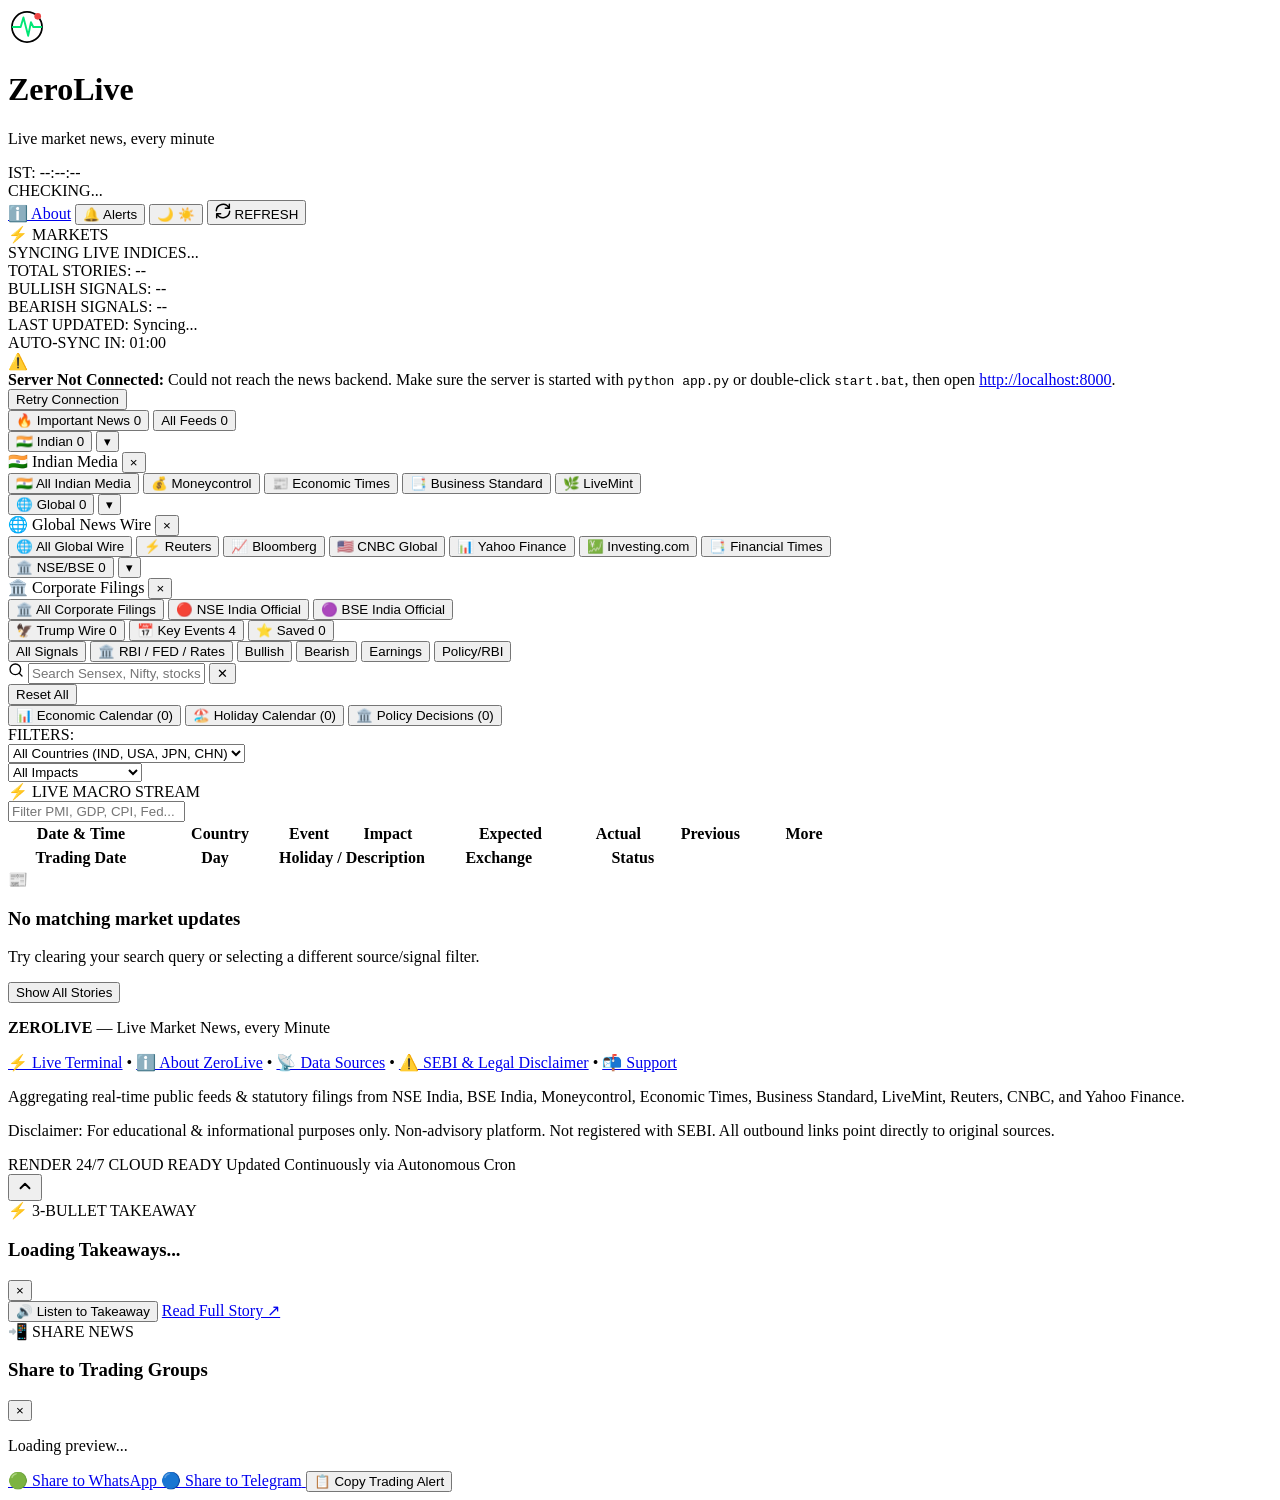
==== frontend/index.html @ 869ae9a9 "Add files via upload" ====
<!DOCTYPE html>
<html lang="en">
<head>
  <meta charset="UTF-8">
  <meta name="viewport" content="width=device-width, initial-scale=1.0, maximum-scale=1.0, user-scalable=no">
  <title>ZeroLive – Live Stock Market News, NSE & BSE Updates Every 5 Minutes</title>
  <meta name="description" content="Real-time Indian and global stock market news from Economic Times, Business Standard, Yahoo Finance, CNBC and more — updated every 5 minutes.">
  <meta name="keywords" content="stock market news, NSE, BSE, live market news, Indian stock market, share market news">

  <!-- Open Graph (for WhatsApp/Telegram/social link previews) -->
  <meta property="og:title" content="ZeroLive – Live Market News">
  <meta property="og:description" content="Live market news, every minute.">
  <meta property="og:image" content="https://zerolive.in/preview.png">
  <meta property="og:url" content="https://zerolive.in">
  <meta property="og:type" content="website">

  <!-- Twitter Card -->
  <meta name="twitter:card" content="summary_large_image">
  <meta name="twitter:title" content="ZeroLive – Live Market News">
  <meta name="twitter:description" content="Live market news, every minute.">
  <meta name="twitter:image" content="https://zerolive.in/preview.png">

  <link rel="canonical" href="https://zerolive.in">

  <!-- PWA Web App Manifest & Theme Color -->
  <link rel="manifest" href="/manifest.json">
  <meta name="theme-color" content="#0a0a0c">

  <!-- iOS PWA Specific Meta Tags -->
  <link rel="apple-touch-icon" href="/icons/icon-192.png">
  <meta name="apple-mobile-web-app-capable" content="yes">
  <meta name="apple-mobile-web-app-status-bar-style" content="black-translucent">
  <meta name="apple-mobile-web-app-title" content="ZeroLive">


  <!-- Google Fonts: Syne / Space Grotesk for display, Inter for high-readability body -->
  <link rel="preconnect" href="https://fonts.googleapis.com">
  <link rel="preconnect" href="https://fonts.gstatic.com" crossorigin>
  <link href="https://fonts.googleapis.com/css2?family=Inter:wght@400;500;600;700&family=JetBrains+Mono:wght@400;600;700&family=Syne:wght@700;800&display=swap" rel="stylesheet">

  <link rel="stylesheet" href="/static/style.css?v=4.7">
  <link rel="icon" href="data:image/svg+xml,<svg xmlns=%22http://www.w3.org/2000/svg%22 viewBox=%220 0 100 100%22><text y=%22.9em%22 font-size=%2290%22>⚡</text></svg>">
  <script>
    // Register Service Worker for ZeroLive Web Push Notifications
    if ('serviceWorker' in navigator) {
      window.addEventListener('load', function() {
        navigator.serviceWorker.register('/service-worker.js', { scope: '/' })
          .then(function(reg) {
            console.log('ZeroLive ServiceWorker registered with scope:', reg.scope);
          })
          .catch(function(err) {
            console.warn('ServiceWorker registration error:', err);
          });
      });
    }
  </script>
</head>
<body>
  <div class="app-container">
    <!-- Top Navigation / Ticker Header -->
    <header class="top-nav">
      <div class="nav-container">
        <div class="brand-section">
          <div class="brand-logo">
            <svg class="zerolive-logo-svg" width="38" height="38" viewBox="0 0 48 48" fill="none" xmlns="http://www.w3.org/2000/svg">
              <!-- Outer Circle Ring -->
              <circle cx="24" cy="24" r="19" class="logo-circle-ring" stroke="currentColor" stroke-width="2.2" />
              <!-- Green ECG Heartbeat Waveform -->
              <path d="M6 24H16L19.5 12L25.5 35L29 18L32 24H42" stroke="#00e676" stroke-width="2.4" stroke-linecap="round" stroke-linejoin="round" />
              <!-- Coral Red Live Dot -->
              <circle cx="37.5" cy="10.5" r="4.2" fill="#ef4444" />
            </svg>
          </div>
          <div class="brand-text">
            <h1 class="brand-title">Zero<span class="accent-live">Live</span></h1>
            <p class="brand-tagline">Live market news, every minute</p>
          </div>
        </div>

        <div class="market-meta-section">
          <!-- Live Running IST Clock -->
          <div class="live-clock-pill" id="liveClockPill" title="Live Indian Standard Time (IST - UTC+5:30)">
            <span class="clock-pulse-dot"></span>
            <span class="clock-label">IST:</span>
            <span class="clock-time font-mono" id="liveClockText">--:--:--</span>
          </div>

          <!-- NSE/BSE Market Status Badge -->
          <div class="market-status-pill" id="marketStatusPill" title="Calculated based on IST Market Hours (09:15 - 15:30)">
            <span class="status-dot" id="marketStatusDot"></span>
            <span class="status-text" id="marketStatusText">CHECKING...</span>
          </div>

          <!-- Controls -->
          <div class="sync-controls">
            <!-- About Page Link -->
            <a href="/about" class="btn-nav-about" title="About ZeroLive, Methodology & SEBI Disclaimer">ℹ️ About</a>

            <!-- Push Notification Button -->
            <button class="btn-push-toggle" id="pushToggleBtn" title="Enable Breaking Market Push Notifications" aria-label="Enable Push Notifications">
              <span class="push-icon" id="pushIcon">🔔</span>
              <span class="push-label" id="pushLabel">Alerts</span>
            </button>

            <!-- Theme Toggle Button -->
            <button class="btn-theme-toggle" id="themeToggleBtn" title="Switch Light/Dark Theme" aria-label="Toggle Theme">
              <span class="theme-icon theme-icon-dark">🌙</span>
              <span class="theme-icon theme-icon-light hidden">☀️</span>
            </button>
            <button class="btn-refresh" id="refreshBtn" title="Fetch latest news immediately" aria-label="Refresh News">
              <svg class="refresh-icon" width="16" height="16" viewBox="0 0 24 24" fill="none" stroke="currentColor" stroke-width="2.2" stroke-linecap="round" stroke-linejoin="round">
                <path d="M21.5 2v6h-6M2.5 22v-6h6M2 11.5a10 10 0 0 1 18.8-4.3M22 12.5a10 10 0 0 1-18.8 4.2"/>
              </svg>
              <span class="refresh-label">REFRESH</span>
            </button>
          </div>
        </div>
      </div>

      <!-- Real-Time Market Indices Ribbon -->
      <div class="market-ticker-wrap" id="marketTickerWrap">
        <div class="ticker-badge"><span>⚡</span> MARKETS</div>
        <div class="ticker-viewport">
          <div class="market-ticker-track" id="marketTickerTrack">
            <!-- Dynamically populated live indices -->
            <div class="ticker-item"><span class="ticker-name">SYNCING LIVE INDICES...</span></div>
          </div>
        </div>
      </div>

      <!-- Live Broadcast / Stats Bar -->
      <div class="stats-bar">
        <div class="stats-bar-inner">
          <div class="stat-item">
            <span class="stat-label">TOTAL STORIES:</span>
            <span class="stat-value" id="statTotalArticles">--</span>
          </div>
          <div class="stat-divider"></div>
          <div class="stat-item">
            <span class="stat-label">BULLISH SIGNALS:</span>
            <span class="stat-value text-gain" id="statBullishCount">--</span>
          </div>
          <div class="stat-divider"></div>
          <div class="stat-item">
            <span class="stat-label">BEARISH SIGNALS:</span>
            <span class="stat-value text-loss" id="statBearishCount">--</span>
          </div>
          <div class="stat-divider"></div>
          <div class="stat-item">
            <span class="stat-label">LAST UPDATED:</span>
            <span class="stat-value text-secondary font-mono" id="lastUpdatedTime">Syncing...</span>
          </div>
          <div class="stat-divider"></div>
          <div class="stat-item timer-item">
            <span class="stat-label">AUTO-SYNC IN:</span>
            <span class="stat-value text-cyan font-mono" id="autoRefreshCountdown">01:00</span>
          </div>
        </div>
      </div>
    </header>

    <!-- Main Content Stream Area -->
    <main class="main-content">
      <!-- Connection Alert Banner (Shown if local server is unreachable or opened via file://) -->
      <div class="connection-banner hidden" id="connectionBanner">
        <div class="banner-content">
          <span class="banner-icon">⚠️</span>
          <div class="banner-text">
            <strong>Server Not Connected:</strong> Could not reach the news backend. Make sure the server is started with <code>python app.py</code> or double-click <code>start.bat</code>, then open <a href="http://localhost:8000" id="bannerLocalhostLink">http://localhost:8000</a>.
          </div>
        </div>
        <button class="banner-retry-btn" id="bannerRetryBtn">Retry Connection</button>
      </div>

      <!-- Filter & Search Toolbar -->
      <section class="control-panel">
        <div class="control-panel-wrapper">
          <!-- Source Filter Tabs (7 Tabs with Important News as Default) -->
          <div class="source-tabs" role="tablist">
            <!-- 1. Important News (DEFAULT TAB) -->
            <button class="source-tab active tab-important" id="sourceImportant" data-source="All" data-type="important" role="tab" aria-selected="true">
              🔥 Important News <span class="tab-badge" id="badgeImportant">0</span>
            </button>

            <!-- 2. All Feeds (Unchanged, no filter, everything) -->
            <button class="source-tab" id="sourceAll" data-source="All" data-type="all" role="tab" aria-selected="false">
              All Feeds <span class="tab-badge" id="badgeAll">0</span>
            </button>

            <!-- 3. Indian Media with Dropdown -->
            <div class="source-tab-group" id="groupIndian">
              <button class="source-tab tab-group-btn tab-mc" id="sourceIndian" data-source="indian" data-type="all" role="tab" aria-selected="false">
                🇮🇳 Indian <span class="tab-badge" id="badgeIndian">0</span>
              </button>
              <button class="tab-dropdown-trigger" id="triggerIndian" title="Select specific Indian news source" aria-label="Indian Media Options">▾</button>
              <div class="tab-dropdown-menu" id="menuIndian">
                <div class="menu-mobile-header">
                  <span class="menu-mobile-title">🇮🇳 Indian Media</span>
                  <button class="menu-close-btn" aria-label="Close menu">&times;</button>
                </div>
                <button class="dropdown-item active" data-source="indian" data-type="all" data-parent="groupIndian">🇮🇳 All Indian Media</button>
                <button class="dropdown-item" data-source="Moneycontrol" data-type="all" data-parent="groupIndian">💰 Moneycontrol</button>
                <button class="dropdown-item" data-source="Economic Times" data-type="all" data-parent="groupIndian">📰 Economic Times</button>
                <button class="dropdown-item" data-source="Business Standard" data-type="all" data-parent="groupIndian">📑 Business Standard</button>
                <button class="dropdown-item" data-source="LiveMint" data-type="all" data-parent="groupIndian">🌿 LiveMint</button>
              </div>
            </div>

            <!-- 4. International with Dropdown -->
            <div class="source-tab-group" id="groupInternational">
              <button class="source-tab tab-group-btn tab-reuters" id="sourceInternational" data-source="international" data-type="all" role="tab" aria-selected="false">
                🌐 Global <span class="tab-badge" id="badgeInternational">0</span>
              </button>
              <button class="tab-dropdown-trigger" id="triggerInternational" title="Select specific global source" aria-label="International Options">▾</button>
              <div class="tab-dropdown-menu" id="menuInternational">
                <div class="menu-mobile-header">
                  <span class="menu-mobile-title">🌐 Global News Wire</span>
                  <button class="menu-close-btn" aria-label="Close menu">&times;</button>
                </div>
                <button class="dropdown-item active" data-source="international" data-type="all" data-parent="groupInternational">🌐 All Global Wire</button>
                <button class="dropdown-item" data-source="Reuters" data-type="all" data-parent="groupInternational">⚡ Reuters</button>
                <button class="dropdown-item" data-source="Bloomberg" data-type="all" data-parent="groupInternational">📈 Bloomberg</button>
                <button class="dropdown-item" data-source="CNBC" data-type="all" data-parent="groupInternational">🇺🇸 CNBC Global</button>
                <button class="dropdown-item" data-source="Yahoo Finance" data-type="all" data-parent="groupInternational">📊 Yahoo Finance</button>
                <button class="dropdown-item" data-source="Investing.com" data-type="all" data-parent="groupInternational">💹 Investing.com</button>
                <button class="dropdown-item" data-source="Financial Times" data-type="all" data-parent="groupInternational">📑 Financial Times</button>
              </div>
            </div>

            <!-- 5. Filings (Renamed from Exchange, Filter: type="filing") -->
            <div class="source-tab-group" id="groupFilings">
              <button class="source-tab tab-group-btn tab-nse" id="sourceFilings" data-source="filings" data-type="filing" role="tab" aria-selected="false">
                🏛️ NSE/BSE <span class="tab-badge" id="badgeFilings">0</span>
              </button>
              <button class="tab-dropdown-trigger" id="triggerFilings" title="Select specific filing source" aria-label="Filing Options">▾</button>
              <div class="tab-dropdown-menu" id="menuFilings">
                <div class="menu-mobile-header">
                  <span class="menu-mobile-title">🏛️ Corporate Filings</span>
                  <button class="menu-close-btn" aria-label="Close menu">&times;</button>
                </div>
                <button class="dropdown-item active" data-source="filings" data-type="filing" data-parent="groupFilings">🏛️ All Corporate Filings</button>
                <button class="dropdown-item" data-source="NSE India" data-type="filing" data-parent="groupFilings">🔴 NSE India Official</button>
                <button class="dropdown-item" data-source="BSE India" data-type="filing" data-parent="groupFilings">🟣 BSE India Official</button>
              </div>
            </div>

            <!-- 6. Trump Wire -->
            <button class="source-tab tab-trump" id="sourceTrump" data-source="Trump Wire" data-type="all" role="tab" aria-selected="false">
              🦅 Trump Wire <span class="tab-badge" id="badgeTrump">0</span>
            </button>

            <!-- 7. Key Events (NEW DEDICATED TAB) -->
            <button class="source-tab tab-events" id="sourceEvents" data-source="Events" data-type="events" role="tab" aria-selected="false">
              📅 Key Events <span class="tab-badge" id="badgeEvents">4</span>
            </button>

            <!-- 8. Saved Stories -->
            <button class="source-tab tab-bookmarks" id="sourceBookmarks" data-source="Bookmarks" data-type="all" role="tab" aria-selected="false">
              ⭐ Saved <span class="tab-badge" id="badgeBookmarks">0</span>
            </button>
          </div>

          <!-- Secondary Filters: Sentiment & Search -->
          <div class="filter-actions" id="filterActionsBar">
            <!-- Sentiment & Key Macro Event Pills -->
            <div class="sentiment-pills">
              <button class="sentiment-pill active" data-sentiment="All">All Signals</button>
              <button class="sentiment-pill pill-macro" data-sentiment="MACRO_EVENTS" title="Key Indian & Global Central Bank Events (RBI, FED, Rate Decisions, Inflation, Policy)">
                <span class="pill-dot macro-dot"></span>🏛️ RBI / FED / Rates
              </button>
              <button class="sentiment-pill pill-bullish" data-sentiment="BULLISH">
                <span class="pill-dot gain-dot"></span>Bullish
              </button>
              <button class="sentiment-pill pill-bearish" data-sentiment="BEARISH">
                <span class="pill-dot loss-dot"></span>Bearish
              </button>
              <button class="sentiment-pill pill-earnings" data-sentiment="EARNINGS">
                <span class="pill-dot earnings-dot"></span>Earnings
              </button>
              <button class="sentiment-pill pill-policy" data-sentiment="POLICY">
                <span class="pill-dot policy-dot"></span>Policy/RBI
              </button>
            </div>

            <!-- Instant Search Input -->
            <div class="search-box">
              <svg class="search-icon" width="16" height="16" viewBox="0 0 24 24" fill="none" stroke="currentColor" stroke-width="2" stroke-linecap="round" stroke-linejoin="round">
                <circle cx="11" cy="11" r="8"></circle>
                <line x1="21" y1="21" x2="16.65" y2="16.65"></line>
              </svg>
              <input type="text" id="searchInput" placeholder="Search Sensex, Nifty, stocks, RBI..." autocomplete="off">
              <button class="clear-search-btn hidden" id="clearSearchBtn" aria-label="Clear Search">✕</button>
            </div>
          </div>
        </div>
      </section>

      <!-- Active Filter Chips Summary (if any) -->
      <div class="active-query-bar hidden" id="activeQueryBar">
        <span class="active-query-text" id="activeQueryText"></span>
        <button class="btn-reset-filters" id="resetFiltersBtn">Reset All</button>
      </div>

      <!-- Dedicated Key Events & Economic Calendar Container (Visible when Key Events Tab is active) -->
      <div class="events-wrapper hidden" id="eventsWrapper">
        <!-- Sub-Navigation Switcher (Economic / Holidays / Policy Decisions) -->
        <div class="calendar-header-bar">
          <div class="calendar-subnav" role="tablist">
            <button class="calendar-subtab active" data-subtab="economic" role="tab" aria-selected="true">
              📊 Economic Calendar (<span id="countEconomicCal">0</span>)
            </button>
            <button class="calendar-subtab" data-subtab="holidays" role="tab" aria-selected="false">
              🏖️ Holiday Calendar (<span id="countHolidaysCal">0</span>)
            </button>
            <button class="calendar-subtab" data-subtab="policy" role="tab" aria-selected="false">
              🏛️ Policy Decisions (<span id="countPolicyCal">0</span>)
            </button>
          </div>
        </div>

        <!-- Filter Controls Bar (Country, Impact, Search) -->
        <div class="calendar-controls" id="calendarControlsBar">
          <div class="calendar-filters-left">
            <span class="calendar-filter-label">FILTERS:</span>
            <!-- Country Dropdown Filter -->
            <div class="calendar-select-wrap">
              <select id="calendarCountryFilter" class="calendar-select" aria-label="Filter by Country">
                <option value="All">All Countries (IND, USA, JPN, CHN)</option>
                <option value="India">🇮🇳 India</option>
                <option value="USA">🇺🇸 USA</option>
                <option value="Japan">🇯🇵 Japan</option>
                <option value="China">🇨🇳 China</option>
              </select>
            </div>

            <!-- Impact Dropdown Filter -->
            <div class="calendar-select-wrap">
              <select id="calendarImpactFilter" class="calendar-select" aria-label="Filter by Impact">
                <option value="All">All Impacts</option>
                <option value="High">🔴 High Impact</option>
                <option value="Medium">🟡 Medium Impact</option>
                <option value="Low">🔵 Low Impact</option>
              </select>
            </div>
          </div>

          <div class="calendar-filters-right">
            <div class="calendar-date-pill">
              <span>⚡ LIVE MACRO STREAM</span>
            </div>
            <div class="calendar-search-wrap">
              <input type="text" id="calendarSearchInput" placeholder="Filter PMI, GDP, CPI, Fed..." autocomplete="off">
            </div>
          </div>
        </div>

        <!-- 1. Economic Calendar Table View -->
        <div class="calendar-view-pane" id="paneEconomic">
          <div class="calendar-table-wrap">
            <table class="economic-calendar-table">
              <thead>
                <tr>
                  <th style="width: 140px;">Date & Time</th>
                  <th style="width: 130px;">Country</th>
                  <th>Event</th>
                  <th style="width: 110px; text-align: center;">Impact</th>
                  <th style="width: 95px; text-align: right;">Expected</th>
                  <th style="width: 95px; text-align: right;">Actual</th>
                  <th style="width: 95px; text-align: right;">Previous</th>
                  <th style="width: 120px; text-align: center;">More</th>
                </tr>
              </thead>
              <tbody id="economicCalendarTbody">
                <!-- Dynamically populated rows -->
              </tbody>
            </table>
          </div>
        </div>

        <!-- 2. Holidays Calendar View -->
        <div class="calendar-view-pane hidden" id="paneHolidays">
          <div class="calendar-table-wrap">
            <table class="economic-calendar-table holiday-table">
              <thead>
                <tr>
                  <th style="width: 140px;">Trading Date</th>
                  <th style="width: 120px;">Day</th>
                  <th>Holiday / Description</th>
                  <th style="width: 140px;">Exchange</th>
                  <th style="width: 120px; text-align: center;">Status</th>
                </tr>
              </thead>
              <tbody id="holidaysCalendarTbody">
                <!-- Dynamically populated rows -->
              </tbody>
            </table>
          </div>
        </div>

        <!-- 3. Policy Decisions Cards View -->
        <div class="calendar-view-pane hidden" id="panePolicy">
          <div class="events-grid" id="eventsGrid">
            <!-- Dynamically populated policy cards -->
          </div>
        </div>
      </div>

      <!-- Feed Container -->
      <div class="feed-wrapper" id="feedWrapper">
        <!-- Skeleton Loading State -->
        <div class="skeleton-grid" id="skeletonGrid">
          <div class="news-card skeleton-card"></div>
          <div class="news-card skeleton-card"></div>
          <div class="news-card skeleton-card"></div>
          <div class="news-card skeleton-card"></div>
          <div class="news-card skeleton-card"></div>
          <div class="news-card skeleton-card"></div>
        </div>

        <!-- Real Cards Stream -->
        <div class="news-grid hidden" id="newsGrid"></div>

        <!-- Empty State -->
        <div class="empty-state hidden" id="emptyState">
          <div class="empty-icon">📰</div>
          <h3 class="empty-title">No matching market updates</h3>
          <p class="empty-desc">Try clearing your search query or selecting a different source/signal filter.</p>
          <button class="btn-primary" id="emptyResetBtn">Show All Stories</button>
        </div>
      </div>
    </main>

    <!-- Footer -->
    <footer class="app-footer">
      <div class="footer-content">
        <div class="footer-left">
          <p class="footer-brand"><strong>ZEROLIVE</strong> — Live Market News, every Minute</p>
          <div class="footer-links">
            <a href="/" class="footer-link">⚡ Live Terminal</a>
            <span class="footer-dot">•</span>
            <a href="/about" class="footer-link">ℹ️ About ZeroLive</a>
            <span class="footer-dot">•</span>
            <a href="/about#sources" class="footer-link">📡 Data Sources</a>
            <span class="footer-dot">•</span>
            <a href="/about#disclaimer" class="footer-link">⚠️ SEBI & Legal Disclaimer</a>
            <span class="footer-dot">•</span>
            <a href="/about#contact" class="footer-link">📬 Support</a>
          </div>
          <p class="footer-sources">Aggregating real-time public feeds & statutory filings from NSE India, BSE India, Moneycontrol, Economic Times, Business Standard, LiveMint, Reuters, CNBC, and Yahoo Finance.</p>
          <p class="footer-disclaimer">Disclaimer: For educational & informational purposes only. Non-advisory platform. Not registered with SEBI. All outbound links point directly to original sources.</p>
        </div>
        <div class="footer-right">
          <span class="badge-deploy">RENDER 24/7 CLOUD READY</span>
          <span class="footer-copyright">Updated Continuously via Autonomous Cron</span>
        </div>
      </div>
    </footer>
  </div>

  <!-- Global Dropdown Backdrop for Mobile & Desktop -->
  <div class="dropdown-backdrop hidden" id="dropdownBackdrop"></div>

  <!-- Toast Notification Container -->
  <div class="toast-container" id="toastContainer"></div>

  <!-- Floating Back to Top Button -->
  <button class="btn-back-top hidden" id="backToTopBtn" aria-label="Back to top">
    <svg width="18" height="18" viewBox="0 0 24 24" fill="none" stroke="currentColor" stroke-width="2.5" stroke-linecap="round" stroke-linejoin="round">
      <polyline points="18 15 12 9 6 15"></polyline>
    </svg>
  </button>

  <!-- 3-Bullet Instant Takeaway Modal -->
  <div class="modal-overlay hidden" id="tldrModalOverlay">
    <div class="modal-card">
      <div class="drawer-handle-bar"></div>
      <div class="modal-header">
        <div class="modal-title-group">
          <span class="modal-badge">⚡ 3-BULLET TAKEAWAY</span>
          <h3 class="modal-title" id="tldrModalTitle">Loading Takeaways...</h3>
        </div>
        <button class="modal-close-btn" id="tldrModalCloseBtn" aria-label="Close modal">&times;</button>
      </div>
      <div class="modal-body">
        <div class="tldr-bullets" id="tldrBulletsList">
          <!-- Dynamically inserted bullets -->
        </div>
      </div>
      <div class="modal-footer">
        <button class="btn-listen-modal" id="tldrListenBtn">
          <span>🔊</span> <span id="tldrListenText">Listen to Takeaway</span>
        </button>
        <a href="#" target="_blank" class="btn-primary-modal" id="tldrReadFullBtn">Read Full Story ↗</a>
      </div>
    </div>
  </div>

  <!-- Quick Share Modal -->
  <div class="modal-overlay hidden" id="shareModalOverlay">
    <div class="modal-card modal-share">
      <div class="drawer-handle-bar"></div>
      <div class="modal-header">
        <div class="modal-title-group">
          <span class="modal-badge">📲 SHARE NEWS</span>
          <h3 class="modal-title" id="shareModalTitle">Share to Trading Groups</h3>
        </div>
        <button class="modal-close-btn" id="shareModalCloseBtn" aria-label="Close modal">&times;</button>
      </div>
      <div class="modal-body">
        <p class="share-preview-text" id="sharePreviewText">Loading preview...</p>
        <div class="share-options-grid">
          <a href="#" target="_blank" class="share-btn share-whatsapp" id="shareWhatsAppBtn">
            <span class="share-icon">🟢</span>
            <span class="share-label">Share to WhatsApp</span>
          </a>
          <a href="#" target="_blank" class="share-btn share-telegram" id="shareTelegramBtn">
            <span class="share-icon">🔵</span>
            <span class="share-label">Share to Telegram</span>
          </a>
          <button class="share-btn share-copy" id="shareCopyLinkBtn">
            <span class="share-icon">📋</span>
            <span class="share-label" id="shareCopyLabel">Copy Trading Alert</span>
          </button>
        </div>
      </div>
    </div>
  </div>

  <script src="/static/app.js?v=4.6"></script>
</body>
</html>
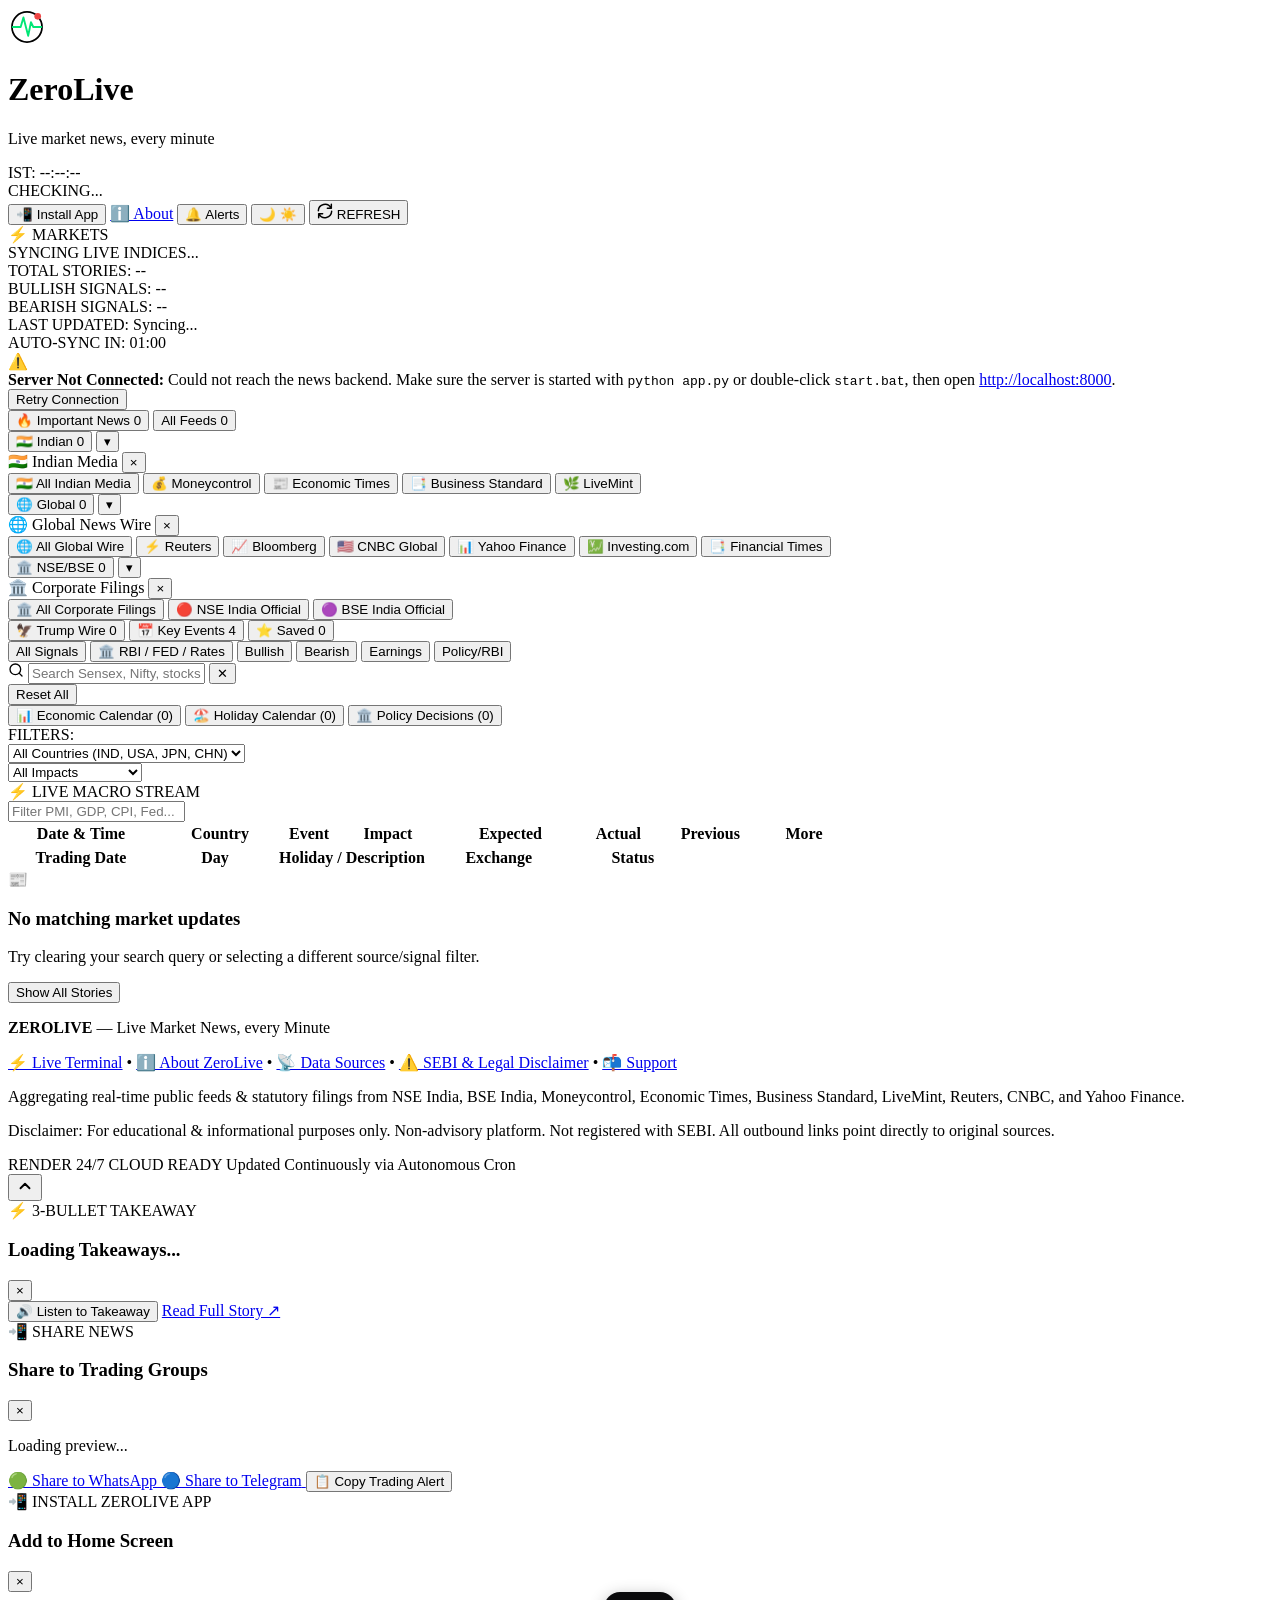
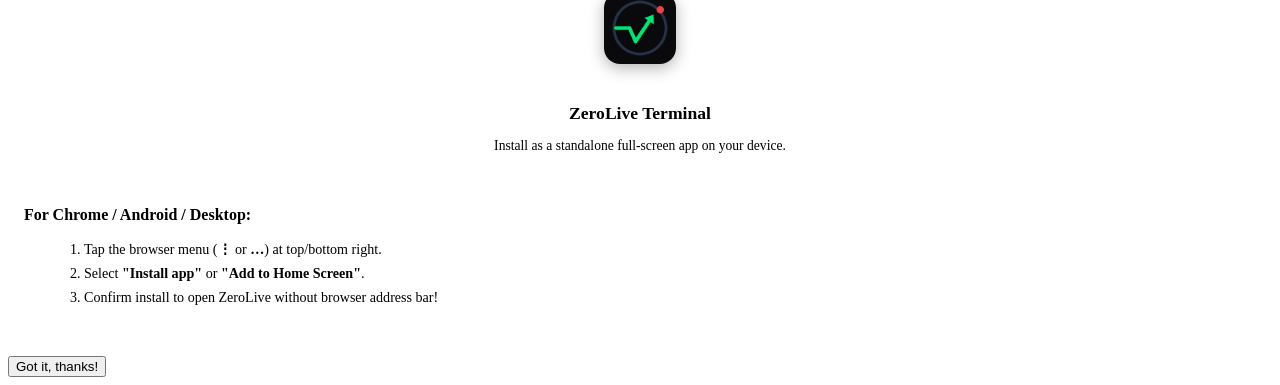
==== commit c0530e0b: "Add files via upload" ====
--- a/frontend/index.html
+++ b/frontend/index.html
@@ -93,6 +93,12 @@
 
           <!-- Controls -->
           <div class="sync-controls">
+            <!-- Install PWA App Button -->
+            <button class="btn-install-pwa" id="installPwaBtn" title="Install ZeroLive App to your device" aria-label="Install App">
+              <span class="install-icon">📲</span>
+              <span class="install-label">Install App</span>
+            </button>
+
             <!-- About Page Link -->
             <a href="/about" class="btn-nav-about" title="About ZeroLive, Methodology & SEBI Disclaimer">ℹ️ About</a>
 
@@ -526,6 +532,48 @@
     </div>
   </div>
 
-  <script src="/static/app.js?v=4.6"></script>
+  <!-- PWA Install Guide Modal (for iOS & unsupported browsers) -->
+  <div class="modal-overlay hidden" id="installModalOverlay">
+    <div class="modal-card">
+      <div class="drawer-handle-bar"></div>
+      <div class="modal-header">
+        <div class="modal-title-group">
+          <span class="modal-badge">📲 INSTALL ZEROLIVE APP</span>
+          <h3 class="modal-title">Add to Home Screen</h3>
+        </div>
+        <button class="modal-close-btn" id="installModalCloseBtn" aria-label="Close modal">&times;</button>
+      </div>
+      <div class="modal-body">
+        <div style="text-align: center; margin-bottom: 1.25rem;">
+          <img src="/icons/icon-192.png" width="72" height="72" style="border-radius: 16px; box-shadow: 0 4px 16px rgba(0,0,0,0.3); margin-bottom: 0.75rem;" alt="ZeroLive Icon">
+          <h4 style="color: var(--text-primary); font-size: 1.1rem; margin-bottom: 0.25rem;">ZeroLive Terminal</h4>
+          <p style="color: var(--text-secondary); font-size: 0.85rem;">Install as a standalone full-screen app on your device.</p>
+        </div>
+        <div class="install-instructions" style="background: var(--bg-surface-2); border: 1px solid var(--border-subtle); border-radius: 8px; padding: 1rem; margin-bottom: 1rem;">
+          <div id="iosInstallGuide" style="display: none;">
+            <p style="font-weight: 700; color: var(--text-primary); margin-bottom: 0.5rem;">For iPhone / iPad (Safari):</p>
+            <ol style="margin-left: 1.25rem; font-size: 0.88rem; color: var(--text-secondary); line-height: 1.7;">
+              <li>Tap the <strong>Share</strong> button (<strong>⎋</strong>) in the Safari toolbar.</li>
+              <li>Scroll down and tap <strong>"Add to Home Screen"</strong> (<strong>➕</strong>).</li>
+              <li>Tap <strong>Add</strong> at the top right to launch directly from your home screen!</li>
+            </ol>
+          </div>
+          <div id="generalInstallGuide">
+            <p style="font-weight: 700; color: var(--text-primary); margin-bottom: 0.5rem;">For Chrome / Android / Desktop:</p>
+            <ol style="margin-left: 1.25rem; font-size: 0.88rem; color: var(--text-secondary); line-height: 1.7;">
+              <li>Tap the browser menu (<strong>⋮</strong> or <strong>…</strong>) at top/bottom right.</li>
+              <li>Select <strong>"Install app"</strong> or <strong>"Add to Home Screen"</strong>.</li>
+              <li>Confirm install to open ZeroLive without browser address bar!</li>
+            </ol>
+          </div>
+        </div>
+      </div>
+      <div class="modal-footer">
+        <button class="btn-primary-modal" id="installModalDismissBtn">Got it, thanks!</button>
+      </div>
+    </div>
+  </div>
+
+  <script src="/static/app.js?v=4.7"></script>
 </body>
 </html>
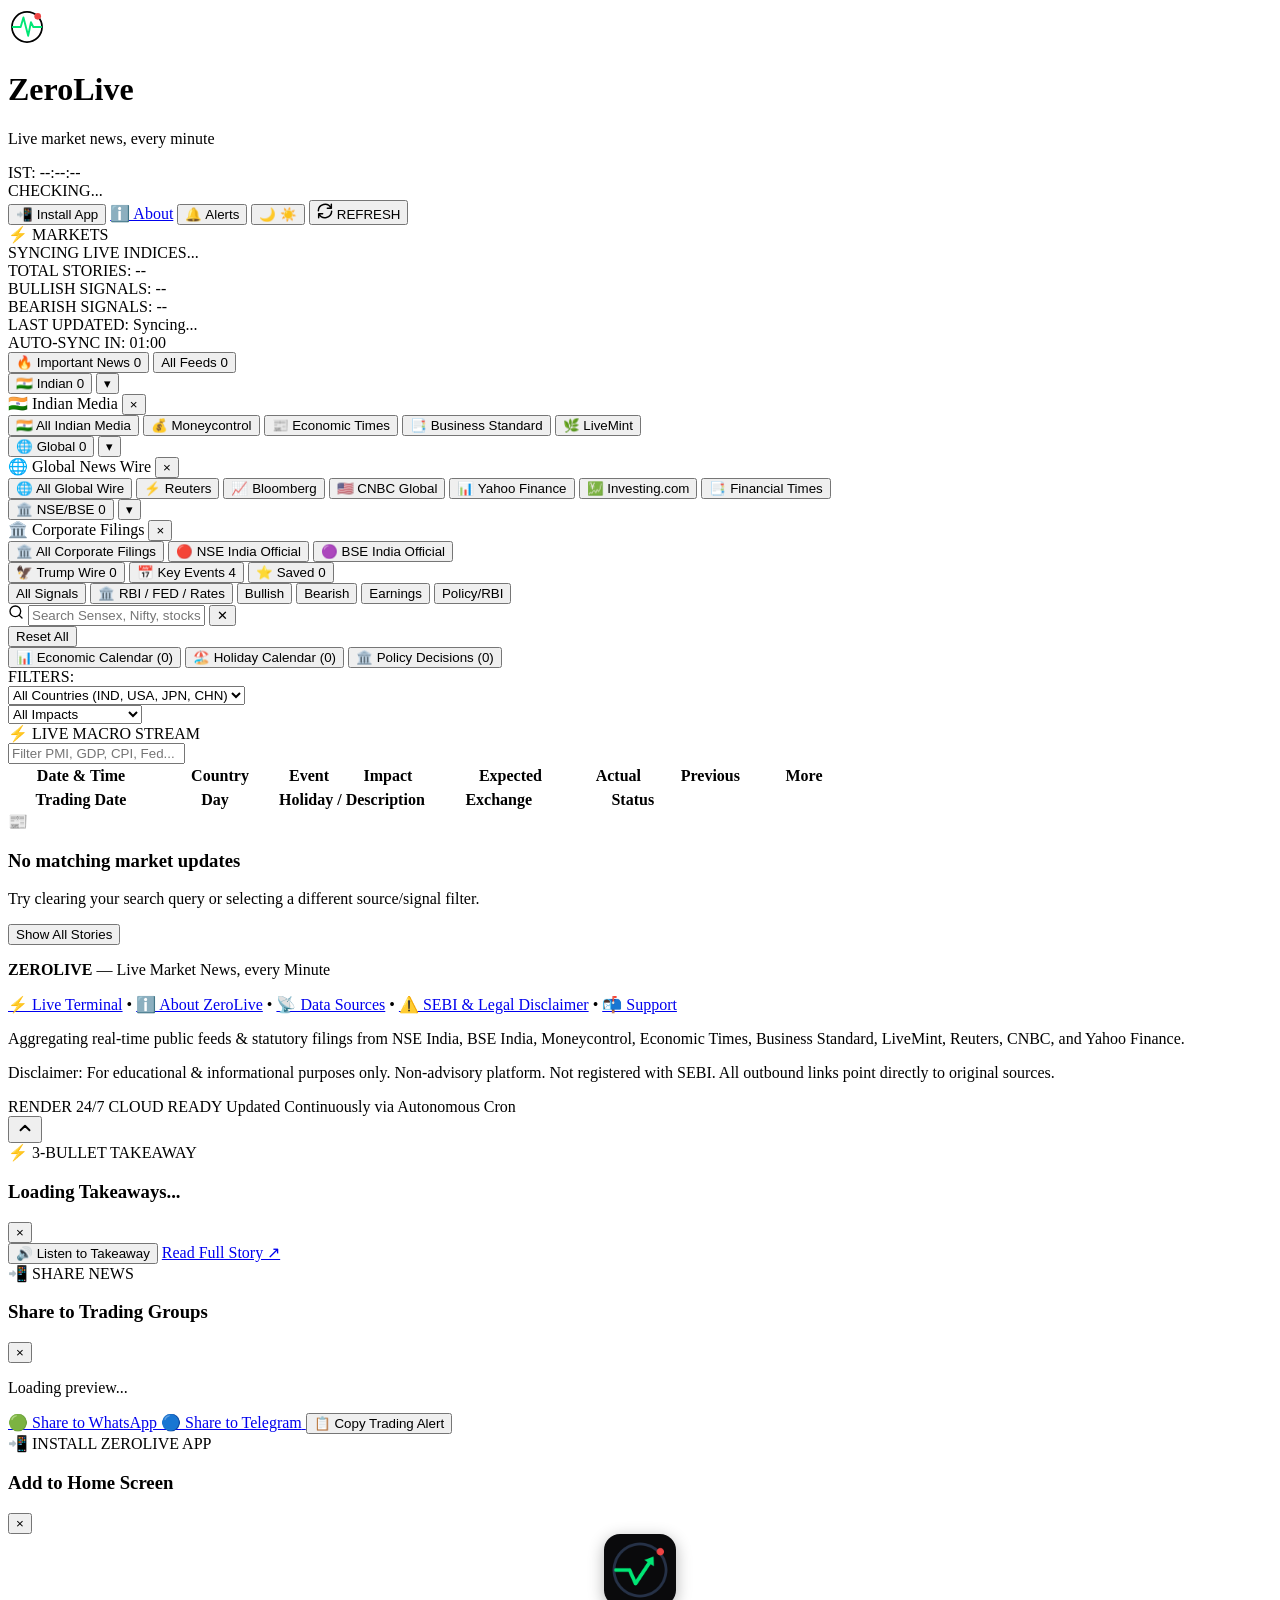
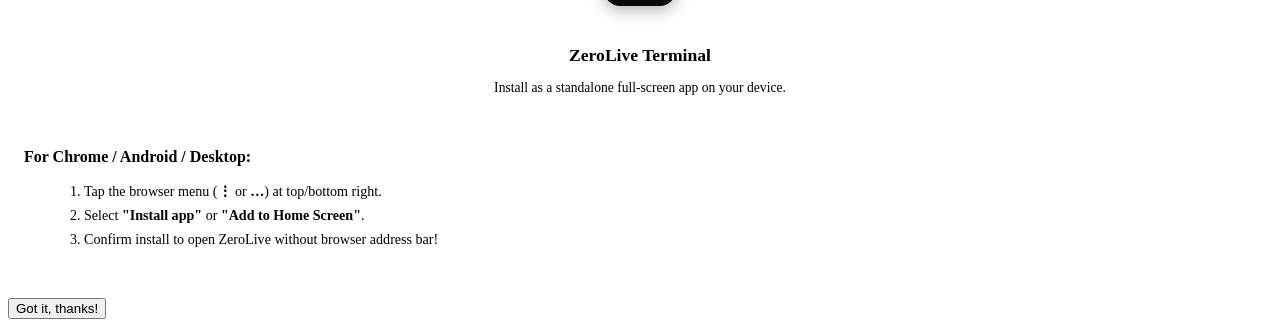
==== commit e033887a: "fix(security): Remove local dev warnings from DOM, render dynamic sync banner after 2 retries, and e" ====
--- a/frontend/index.html
+++ b/frontend/index.html
@@ -167,16 +167,8 @@
 
     <!-- Main Content Stream Area -->
     <main class="main-content">
-      <!-- Connection Alert Banner (Shown if local server is unreachable or opened via file://) -->
-      <div class="connection-banner hidden" id="connectionBanner">
-        <div class="banner-content">
-          <span class="banner-icon">⚠️</span>
-          <div class="banner-text">
-            <strong>Server Not Connected:</strong> Could not reach the news backend. Make sure the server is started with <code>python app.py</code> or double-click <code>start.bat</code>, then open <a href="http://localhost:8000" id="bannerLocalhostLink">http://localhost:8000</a>.
-          </div>
-        </div>
-        <button class="banner-retry-btn" id="bannerRetryBtn">Retry Connection</button>
-      </div>
+      <!-- Live Sync / Connection Alert Banner (Rendered dynamically via JS only after failed retries) -->
+      <div class="connection-banner hidden" id="connectionBanner" role="status" aria-live="polite"></div>
 
       <!-- Filter & Search Toolbar -->
       <section class="control-panel">
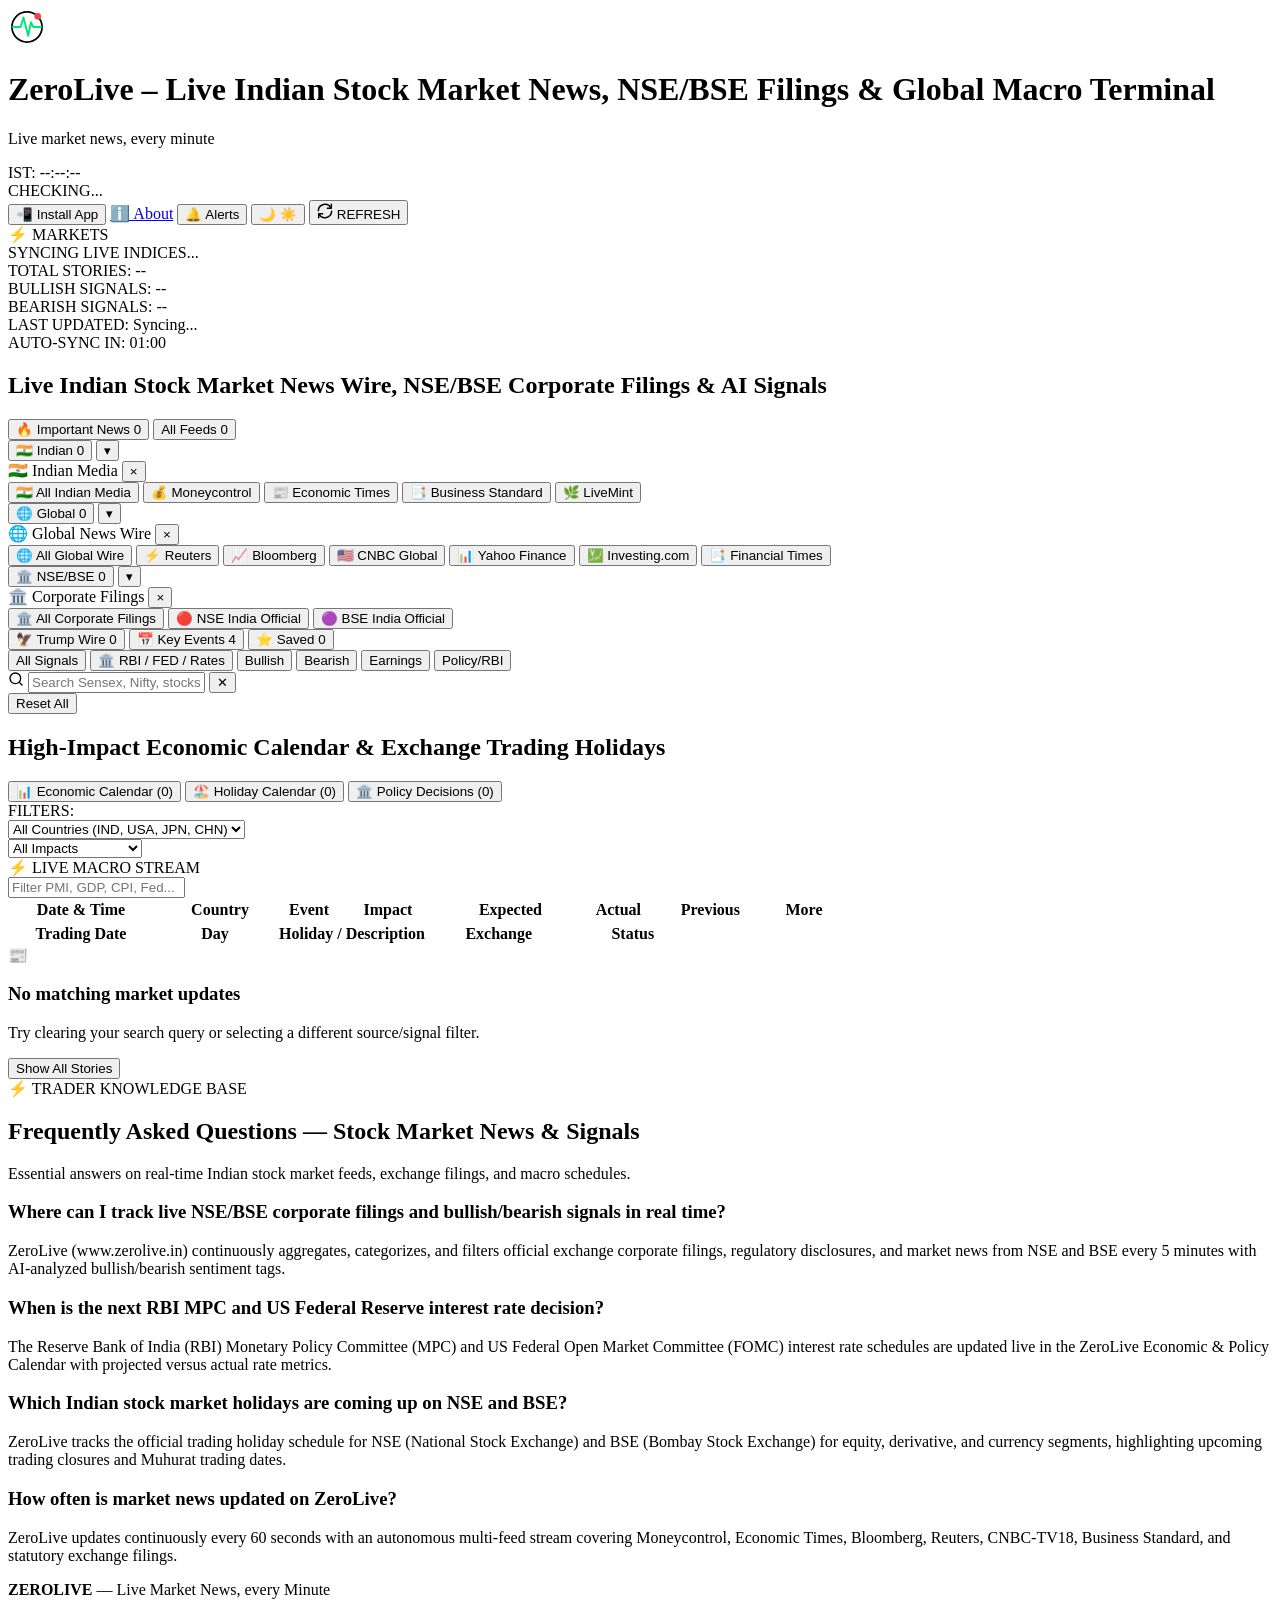
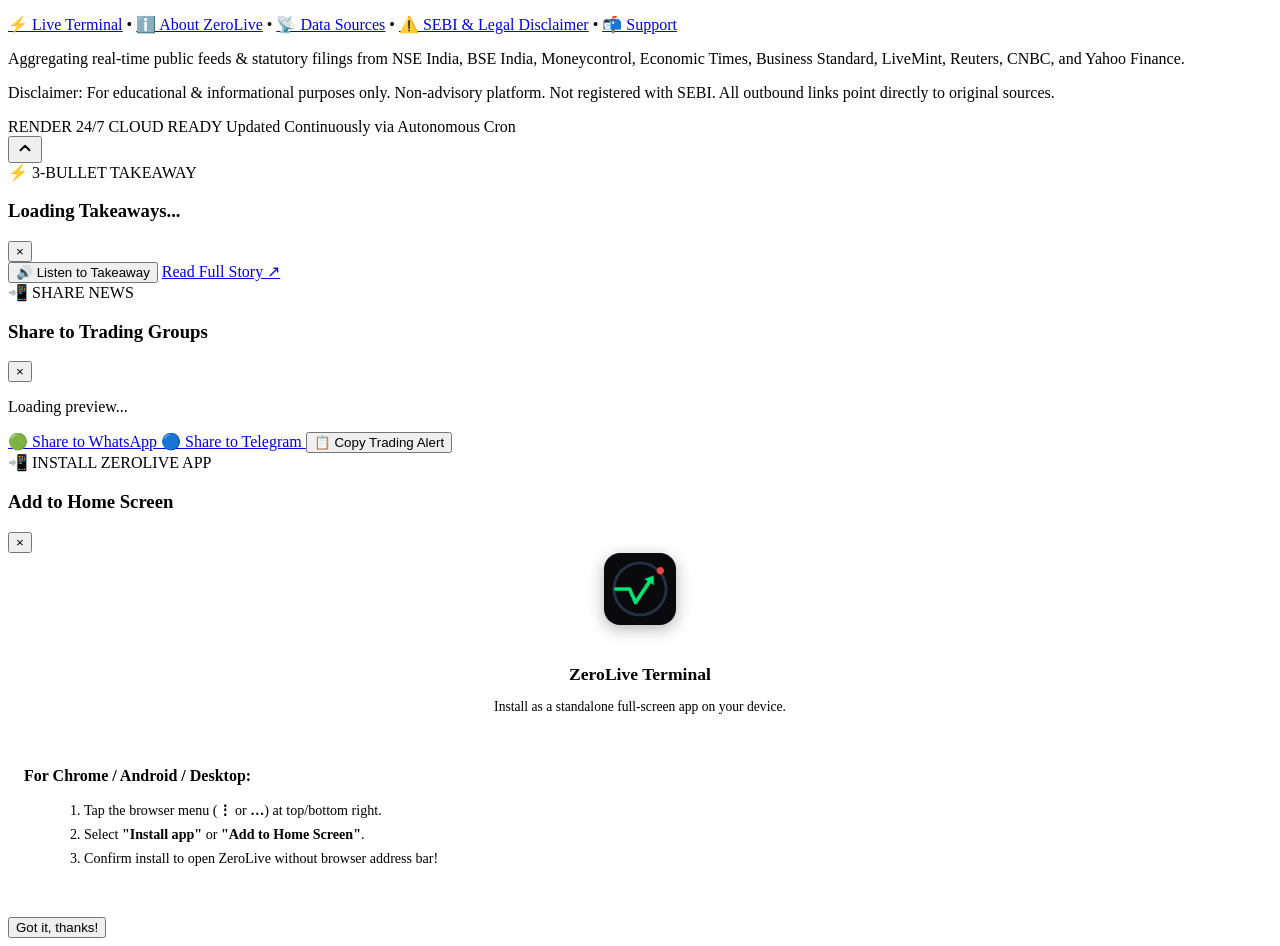
==== commit 9da0ae2b: "feat(seo): Implement complete SEO, AEO, and GEO architecture with SSR, JSON-LD, llms.txt, dynamic si" ====
--- a/frontend/index.html
+++ b/frontend/index.html
@@ -3,28 +3,48 @@
 <head>
   <meta charset="UTF-8">
   <meta name="viewport" content="width=device-width, initial-scale=1.0, maximum-scale=1.0, user-scalable=no">
-  <title>ZeroLive – Live Stock Market News, NSE & BSE Updates Every 5 Minutes</title>
-  <meta name="description" content="Real-time Indian and global stock market news from Economic Times, Business Standard, Yahoo Finance, CNBC and more — updated every 5 minutes.">
-  <meta name="keywords" content="stock market news, NSE, BSE, live market news, Indian stock market, share market news">
-
-  <!-- Open Graph (for WhatsApp/Telegram/social link previews) -->
-  <meta property="og:title" content="ZeroLive – Live Market News">
-  <meta property="og:description" content="Live market news, every minute.">
-  <meta property="og:image" content="https://zerolive.in/preview.png">
-  <meta property="og:url" content="https://zerolive.in">
+  <title>ZeroLive – Live Indian Stock Market News, NSE/BSE Filings & Global Macro Terminal</title>
+  <meta name="description" content="Real-time Indian and Global stock market news updated every 5 minutes. Track live Nifty 50, Sensex, NSE/BSE corporate filings, Bullish/Bearish AI signals, RBI/Fed policy decisions, and high-impact economic calendars.">
+  <meta name="keywords" content="live stock market news India, NSE BSE corporate filings live, Nifty 50 live news terminal, bullish bearish stock signals, RBI MPC calendar, real-time market wire India, Indian stock market news, Sensex today, share market news live, corporate announcements NSE">
+  <link rel="canonical" href="https://www.zerolive.in/">
+
+  <!-- Search Engine & Generative AI Crawler Directives -->
+  <meta name="robots" content="index, follow, max-image-preview:large, max-snippet:-1, max-video-preview:-1">
+  <meta name="googlebot" content="index, follow, max-snippet:-1, max-image-preview:large, max-video-preview:-1">
+  <meta name="bingbot" content="index, follow, max-snippet:-1, max-image-preview:large, max-video-preview:-1">
+
+  <!-- Open Graph / WhatsApp / Telegram Preview Cards -->
+  <meta property="og:site_name" content="ZeroLive">
   <meta property="og:type" content="website">
+  <meta property="og:url" content="https://www.zerolive.in/">
+  <meta property="og:title" content="ZeroLive – Live Indian Stock Market News, NSE/BSE Filings & Global Macro Terminal">
+  <meta property="og:description" content="Real-time Indian and Global stock market news updated every 5 minutes. Track live Nifty 50, Sensex, NSE/BSE corporate filings, Bullish/Bearish AI signals, RBI/Fed policy decisions, and high-impact economic calendars.">
+  <meta property="og:image" content="https://www.zerolive.in/preview.png">
+  <meta property="og:image:secure_url" content="https://www.zerolive.in/preview.png">
+  <meta property="og:image:type" content="image/png">
+  <meta property="og:image:width" content="1200">
+  <meta property="og:image:height" content="630">
+  <meta property="og:image:alt" content="ZeroLive Live Indian Stock Market News Terminal">
+  <meta property="og:locale" content="en_IN">
 
   <!-- Twitter Card -->
   <meta name="twitter:card" content="summary_large_image">
-  <meta name="twitter:title" content="ZeroLive – Live Market News">
-  <meta name="twitter:description" content="Live market news, every minute.">
-  <meta name="twitter:image" content="https://zerolive.in/preview.png">
-
-  <link rel="canonical" href="https://zerolive.in">
+  <meta name="twitter:site" content="@ZeroLive">
+  <meta name="twitter:creator" content="@ZeroLive">
+  <meta name="twitter:url" content="https://www.zerolive.in/">
+  <meta name="twitter:title" content="ZeroLive – Live Indian Stock Market News, NSE/BSE Filings & Global Macro Terminal">
+  <meta name="twitter:description" content="Real-time Indian and Global stock market news updated every 5 minutes. Track live Nifty 50, Sensex, NSE/BSE corporate filings, Bullish/Bearish AI signals, RBI/Fed policy decisions, and high-impact economic calendars.">
+  <meta name="twitter:image" content="https://www.zerolive.in/preview.png">
+
+  <!-- Core Web Vitals & Resource Preconnects -->
+  <link rel="preconnect" href="https://fonts.googleapis.com">
+  <link rel="preconnect" href="https://fonts.gstatic.com" crossorigin>
+  <link rel="dns-prefetch" href="https://fonts.googleapis.com">
+  <link rel="dns-prefetch" href="https://fonts.gstatic.com">
 
   <!-- PWA Web App Manifest & Theme Color -->
   <link rel="manifest" href="/manifest.json">
-  <meta name="theme-color" content="#0a0a0c">
+  <meta name="theme-color" content="#080c14">
 
   <!-- iOS PWA Specific Meta Tags -->
   <link rel="apple-touch-icon" href="/icons/icon-192.png">
@@ -32,13 +52,9 @@
   <meta name="apple-mobile-web-app-status-bar-style" content="black-translucent">
   <meta name="apple-mobile-web-app-title" content="ZeroLive">
 
-
   <!-- Google Fonts: Syne / Space Grotesk for display, Inter for high-readability body -->
-  <link rel="preconnect" href="https://fonts.googleapis.com">
-  <link rel="preconnect" href="https://fonts.gstatic.com" crossorigin>
   <link href="https://fonts.googleapis.com/css2?family=Inter:wght@400;500;600;700&family=JetBrains+Mono:wght@400;600;700&family=Syne:wght@700;800&display=swap" rel="stylesheet">
-
-  <link rel="stylesheet" href="/static/style.css?v=4.7">
+  <link rel="stylesheet" href="/static/style.css?v=4.8">
   <link rel="icon" href="data:image/svg+xml,<svg xmlns=%22http://www.w3.org/2000/svg%22 viewBox=%220 0 100 100%22><text y=%22.9em%22 font-size=%2290%22>⚡</text></svg>">
   <script>
     // Register Service Worker for ZeroLive Web Push Notifications
@@ -72,7 +88,7 @@
             </svg>
           </div>
           <div class="brand-text">
-            <h1 class="brand-title">Zero<span class="accent-live">Live</span></h1>
+            <h1 class="brand-title">Zero<span class="accent-live">Live</span> <span class="sr-only">– Live Indian Stock Market News, NSE/BSE Filings & Global Macro Terminal</span></h1>
             <p class="brand-tagline">Live market news, every minute</p>
           </div>
         </div>
@@ -166,7 +182,8 @@
     </header>
 
     <!-- Main Content Stream Area -->
-    <main class="main-content">
+    <main class="main-content" id="mainContent">
+      <h2 class="sr-only" id="mainFeedHeading">Live Indian Stock Market News Wire, NSE/BSE Corporate Filings & AI Signals</h2>
       <!-- Live Sync / Connection Alert Banner (Rendered dynamically via JS only after failed retries) -->
       <div class="connection-banner hidden" id="connectionBanner" role="status" aria-live="polite"></div>
 
@@ -301,6 +318,7 @@
 
       <!-- Dedicated Key Events & Economic Calendar Container (Visible when Key Events Tab is active) -->
       <div class="events-wrapper hidden" id="eventsWrapper">
+        <h2 class="sr-only">High-Impact Economic Calendar & Exchange Trading Holidays</h2>
         <!-- Sub-Navigation Switcher (Economic / Holidays / Policy Decisions) -->
         <div class="calendar-header-bar">
           <div class="calendar-subnav" role="tablist">
@@ -426,6 +444,33 @@
           <button class="btn-primary" id="emptyResetBtn">Show All Stories</button>
         </div>
       </div>
+
+      <!-- FAQ & Market Knowledge Base Section for SEO / AEO / GEO -->
+      <section class="seo-faq-section" aria-labelledby="faqHeading">
+        <div class="faq-header">
+          <div class="faq-badge">⚡ TRADER KNOWLEDGE BASE</div>
+          <h2 class="faq-heading" id="faqHeading">Frequently Asked Questions — Stock Market News & Signals</h2>
+          <p class="faq-subtitle">Essential answers on real-time Indian stock market feeds, exchange filings, and macro schedules.</p>
+        </div>
+        <div class="faq-grid">
+          <div class="faq-card">
+            <h3 class="faq-q">Where can I track live NSE/BSE corporate filings and bullish/bearish signals in real time?</h3>
+            <p class="faq-a">ZeroLive (www.zerolive.in) continuously aggregates, categorizes, and filters official exchange corporate filings, regulatory disclosures, and market news from NSE and BSE every 5 minutes with AI-analyzed bullish/bearish sentiment tags.</p>
+          </div>
+          <div class="faq-card">
+            <h3 class="faq-q">When is the next RBI MPC and US Federal Reserve interest rate decision?</h3>
+            <p class="faq-a">The Reserve Bank of India (RBI) Monetary Policy Committee (MPC) and US Federal Open Market Committee (FOMC) interest rate schedules are updated live in the ZeroLive Economic & Policy Calendar with projected versus actual rate metrics.</p>
+          </div>
+          <div class="faq-card">
+            <h3 class="faq-q">Which Indian stock market holidays are coming up on NSE and BSE?</h3>
+            <p class="faq-a">ZeroLive tracks the official trading holiday schedule for NSE (National Stock Exchange) and BSE (Bombay Stock Exchange) for equity, derivative, and currency segments, highlighting upcoming trading closures and Muhurat trading dates.</p>
+          </div>
+          <div class="faq-card">
+            <h3 class="faq-q">How often is market news updated on ZeroLive?</h3>
+            <p class="faq-a">ZeroLive updates continuously every 60 seconds with an autonomous multi-feed stream covering Moneycontrol, Economic Times, Bloomberg, Reuters, CNBC-TV18, Business Standard, and statutory exchange filings.</p>
+          </div>
+        </div>
+      </section>
     </main>
 
     <!-- Footer -->
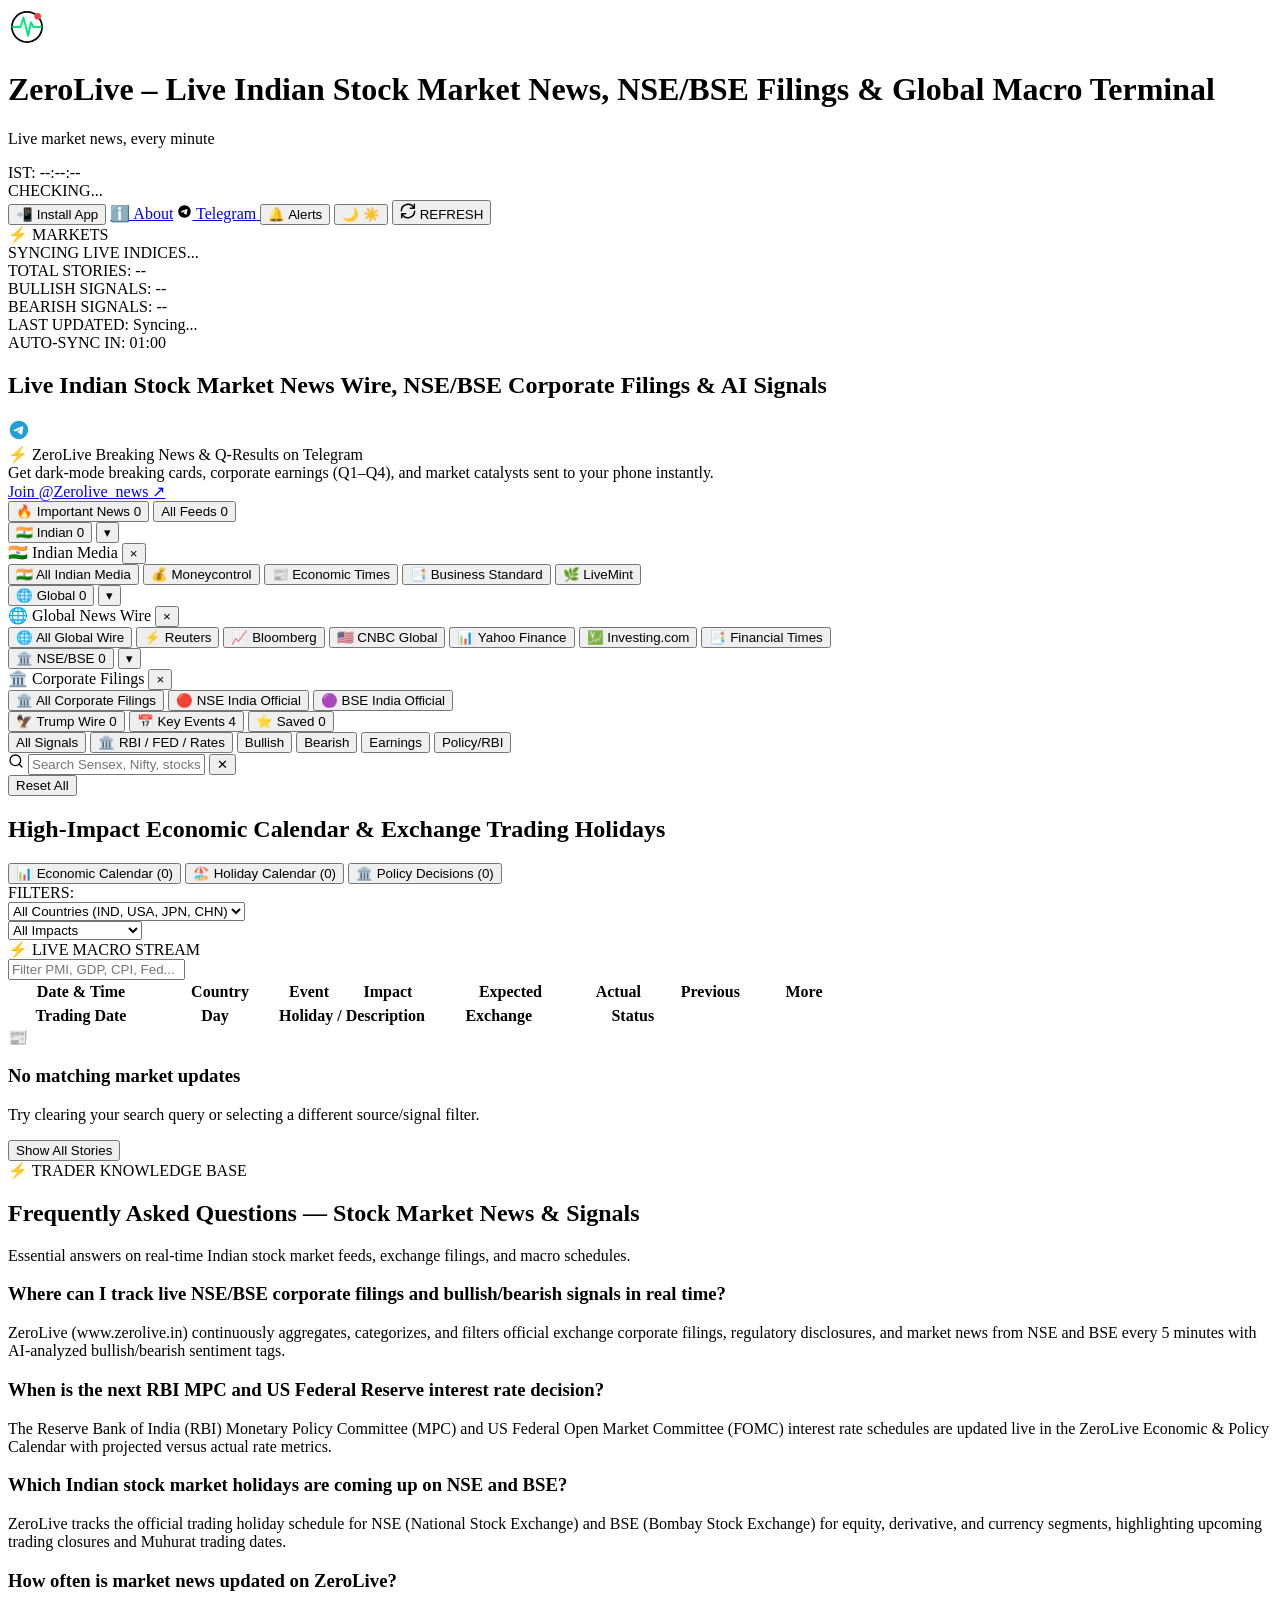
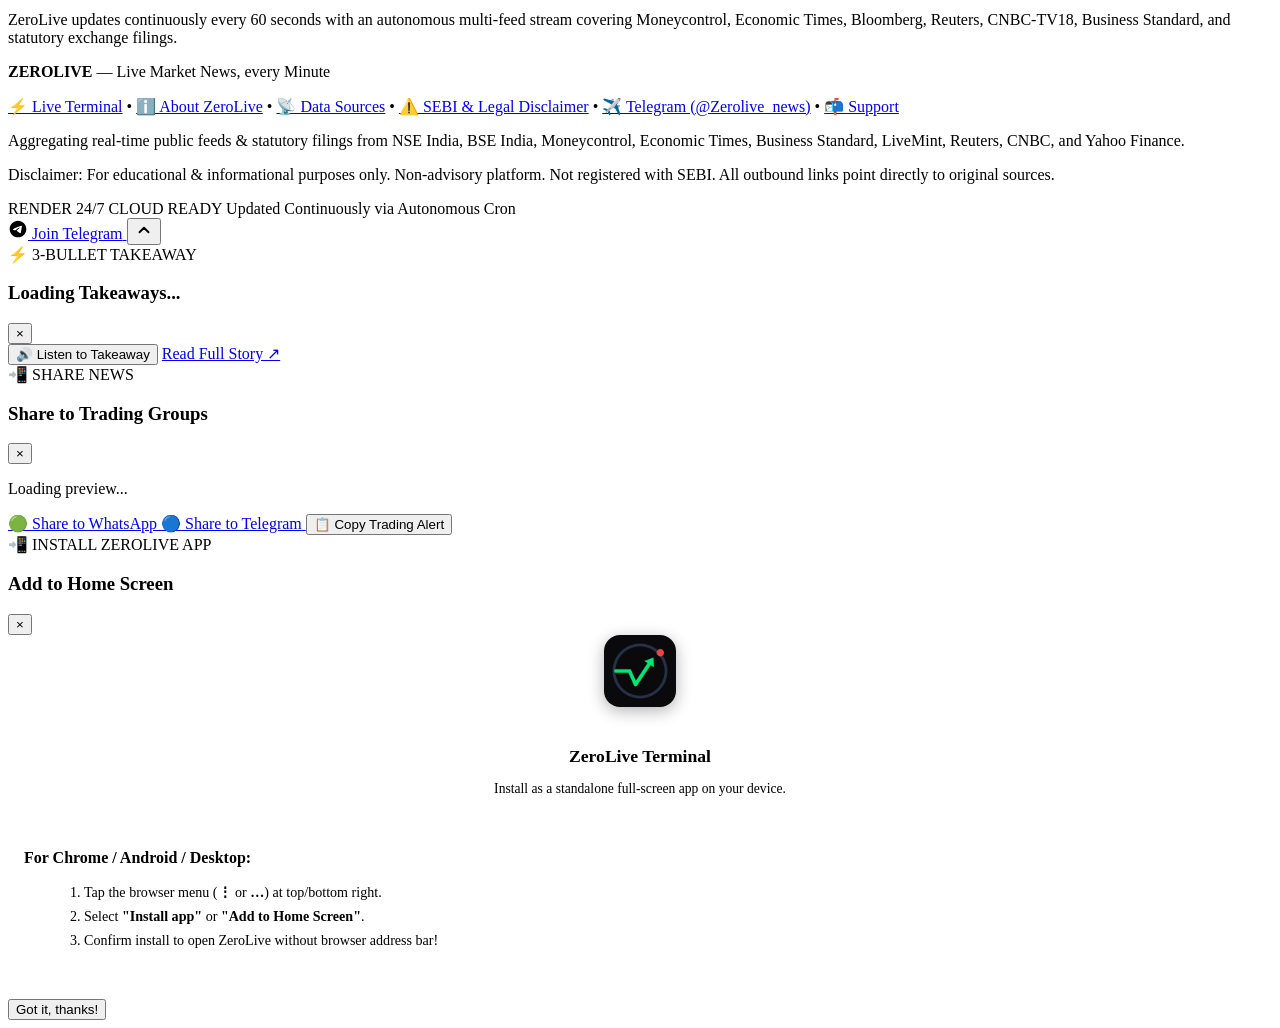
==== commit c6d02214: "feat(ui): add Telegram channel links and callout widgets across navbar, homepage banner, article rea" ====
--- a/frontend/index.html
+++ b/frontend/index.html
@@ -118,6 +118,14 @@
             <!-- About Page Link -->
             <a href="/about" class="btn-nav-about" title="About ZeroLive, Methodology & SEBI Disclaimer">ℹ️ About</a>
 
+            <!-- Telegram Channel Link -->
+            <a href="https://t.me/Zerolive_news" target="_blank" rel="noopener noreferrer" class="btn-nav-telegram" title="Join ZeroLive Telegram Wire (@Zerolive_news)" aria-label="Join Telegram Channel">
+              <svg class="telegram-icon-svg" width="15" height="15" viewBox="0 0 24 24">
+                <path d="M12 2C6.48 2 2 6.48 2 12s4.48 10 10 10 10-4.48 10-10S17.52 2 12 2zm4.64 6.8c-.15 1.58-.8 5.42-1.13 7.19-.14.75-.42 1-.68 1.03-.58.05-1.02-.38-1.58-.75-.88-.58-1.38-.94-2.23-1.5-.99-.65-.35-1.01.22-1.59.15-.15 2.71-2.48 2.76-2.69a.2.2 0 00-.05-.18c-.06-.05-.14-.03-.21-.02-.09.02-1.49.95-4.22 2.79-.4.27-.76.41-1.08.4-.36-.01-1.04-.2-1.55-.37-.63-.2-1.12-.31-1.08-.66.02-.18.27-.36.74-.55 2.92-1.27 4.86-2.11 5.83-2.51 2.78-1.16 3.35-1.36 3.73-1.36.08 0 .27.02.39.12.1.08.13.19.14.27-.01.06.01.24 0 .38z"/>
+              </svg>
+              <span class="telegram-label">Telegram</span>
+            </a>
+
             <!-- Push Notification Button -->
             <button class="btn-push-toggle" id="pushToggleBtn" title="Enable Breaking Market Push Notifications" aria-label="Enable Push Notifications">
               <span class="push-icon" id="pushIcon">🔔</span>
@@ -186,6 +194,25 @@
       <h2 class="sr-only" id="mainFeedHeading">Live Indian Stock Market News Wire, NSE/BSE Corporate Filings & AI Signals</h2>
       <!-- Live Sync / Connection Alert Banner (Rendered dynamically via JS only after failed retries) -->
       <div class="connection-banner hidden" id="connectionBanner" role="status" aria-live="polite"></div>
+
+      <!-- Telegram Channel Live Wire Callout Banner -->
+      <div class="telegram-callout-banner">
+        <div class="tg-banner-left">
+          <div class="tg-icon-badge">
+            <svg width="22" height="22" viewBox="0 0 24 24" fill="#229ED9">
+              <path d="M12 2C6.48 2 2 6.48 2 12s4.48 10 10 10 10-4.48 10-10S17.52 2 12 2zm4.64 6.8c-.15 1.58-.8 5.42-1.13 7.19-.14.75-.42 1-.68 1.03-.58.05-1.02-.38-1.58-.75-.88-.58-1.38-.94-2.23-1.5-.99-.65-.35-1.01.22-1.59.15-.15 2.71-2.48 2.76-2.69a.2.2 0 00-.05-.18c-.06-.05-.14-.03-.21-.02-.09.02-1.49.95-4.22 2.79-.4.27-.76.41-1.08.4-.36-.01-1.04-.2-1.55-.37-.63-.2-1.12-.31-1.08-.66.02-.18.27-.36.74-.55 2.92-1.27 4.86-2.11 5.83-2.51 2.78-1.16 3.35-1.36 3.73-1.36.08 0 .27.02.39.12.1.08.13.19.14.27-.01.06.01.24 0 .38z"/>
+            </svg>
+          </div>
+          <div class="tg-banner-text">
+            <div class="tg-banner-title">⚡ ZeroLive Breaking News & Q-Results on Telegram</div>
+            <div class="tg-banner-desc">Get dark-mode breaking cards, corporate earnings (Q1–Q4), and market catalysts sent to your phone instantly.</div>
+          </div>
+        </div>
+        <a href="https://t.me/Zerolive_news" target="_blank" rel="noopener noreferrer" class="btn-join-telegram-banner" title="Open ZeroLive Telegram Channel">
+          <span>Join @Zerolive_news</span>
+          <span class="tg-arrow">↗</span>
+        </a>
+      </div>
 
       <!-- Filter & Search Toolbar -->
       <section class="control-panel">
@@ -487,6 +514,8 @@
             <span class="footer-dot">•</span>
             <a href="/about#disclaimer" class="footer-link">⚠️ SEBI & Legal Disclaimer</a>
             <span class="footer-dot">•</span>
+            <a href="https://t.me/Zerolive_news" target="_blank" rel="noopener noreferrer" class="footer-link footer-telegram-link" title="Join ZeroLive Telegram Channel">✈️ Telegram (@Zerolive_news)</a>
+            <span class="footer-dot">•</span>
             <a href="/about#contact" class="footer-link">📬 Support</a>
           </div>
           <p class="footer-sources">Aggregating real-time public feeds & statutory filings from NSE India, BSE India, Moneycontrol, Economic Times, Business Standard, LiveMint, Reuters, CNBC, and Yahoo Finance.</p>
@@ -505,6 +534,14 @@
 
   <!-- Toast Notification Container -->
   <div class="toast-container" id="toastContainer"></div>
+
+  <!-- Floating Telegram Wire Channel Button -->
+  <a href="https://t.me/Zerolive_news" target="_blank" rel="noopener noreferrer" class="btn-floating-telegram" id="floatingTelegramBtn" title="Join @Zerolive_news on Telegram" aria-label="Join Telegram Channel">
+    <svg class="floating-tg-icon" width="20" height="20" viewBox="0 0 24 24">
+      <path d="M12 2C6.48 2 2 6.48 2 12s4.48 10 10 10 10-4.48 10-10S17.52 2 12 2zm4.64 6.8c-.15 1.58-.8 5.42-1.13 7.19-.14.75-.42 1-.68 1.03-.58.05-1.02-.38-1.58-.75-.88-.58-1.38-.94-2.23-1.5-.99-.65-.35-1.01.22-1.59.15-.15 2.71-2.48 2.76-2.69a.2.2 0 00-.05-.18c-.06-.05-.14-.03-.21-.02-.09.02-1.49.95-4.22 2.79-.4.27-.76.41-1.08.4-.36-.01-1.04-.2-1.55-.37-.63-.2-1.12-.31-1.08-.66.02-.18.27-.36.74-.55 2.92-1.27 4.86-2.11 5.83-2.51 2.78-1.16 3.35-1.36 3.73-1.36.08 0 .27.02.39.12.1.08.13.19.14.27-.01.06.01.24 0 .38z"/>
+    </svg>
+    <span class="floating-tg-label">Join Telegram</span>
+  </a>
 
   <!-- Floating Back to Top Button -->
   <button class="btn-back-top hidden" id="backToTopBtn" aria-label="Back to top">
